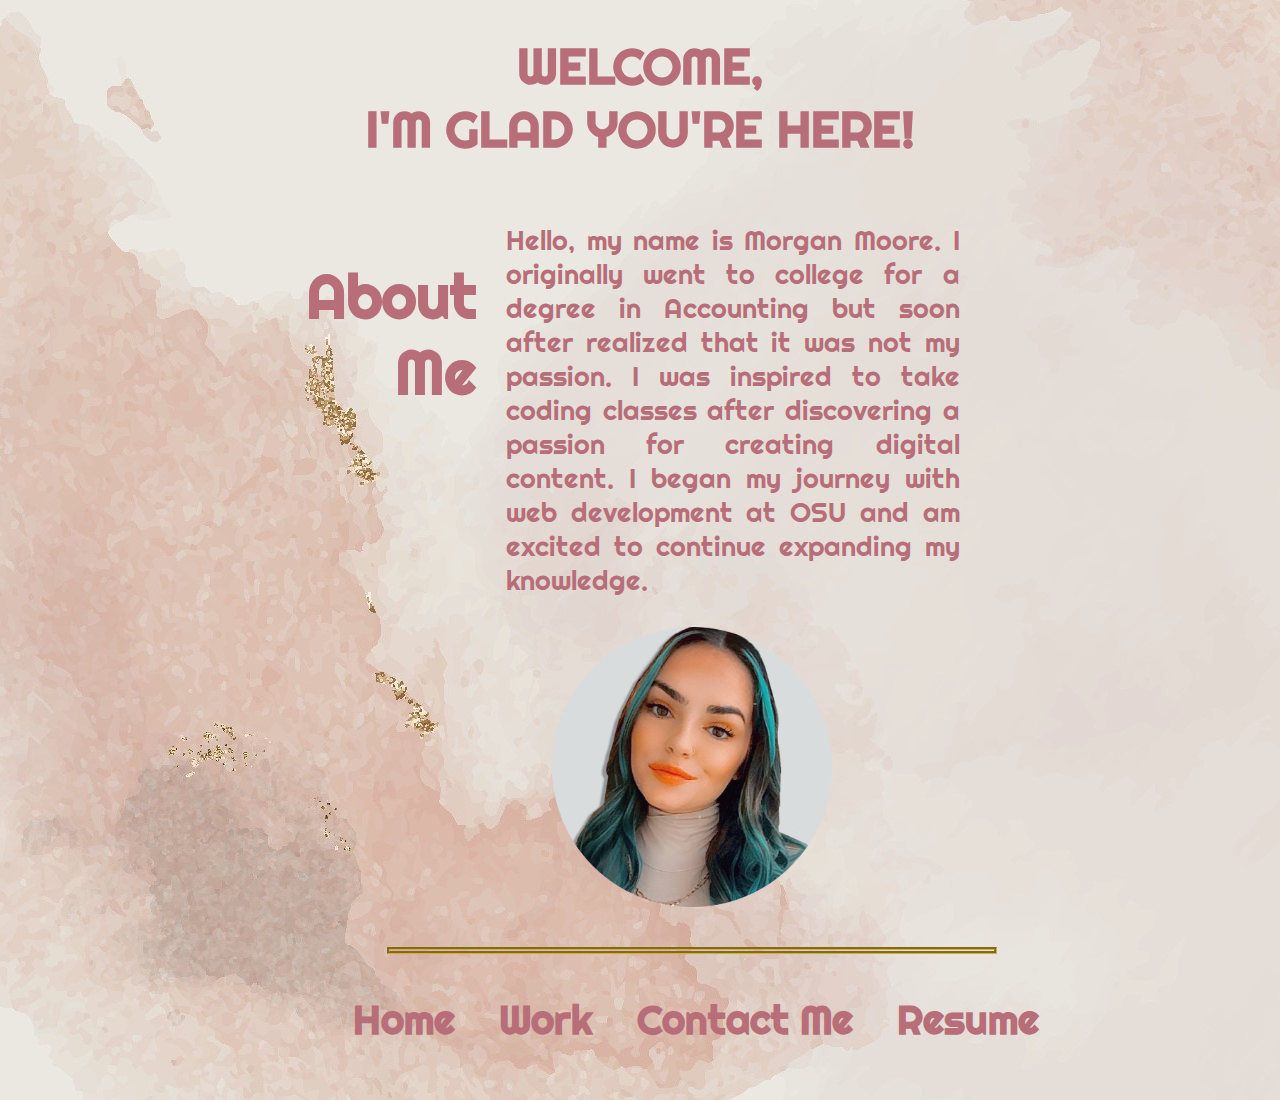
==== index.html @ 830861d8 "initial commit" ====
<!DOCTYPE HTML>
<html lang="en US">

    <head>
        <meta charset="UTF-8">
        <title>Morgan Moore's Portfolio</title>
        <link rel="stylesheet" href="./style.css">
        <link rel="html" href="./contact-me.html">
        <link href="https://fonts.googleapis.com/css2?family=Righteous&display=swap" rel="stylesheet">
        <script src="https://cdn.jsdelivr.net/npm/bootstrap@5.1.1/dist/js/bootstrap.bundle.min.js" integrity="sha384-/bQdsTh/da6pkI1MST/rWKFNjaCP5gBSY4sEBT38Q/9RBh9AH40zEOg7Hlq2THRZ" crossorigin="anonymous"></script>
    </head>

    <body>
        
        <h1 class="box-element1">WELCOME, <br />I'M GLAD YOU'RE HERE!</h1>

        <section class= "content">

            <div class="box-element"> 
    
                <h2 class="content-h2" id="about-me">About <br> Me</h2>
    
                <div class="content-div">
                    
                    <div id="aboutme">
                        Hello, my name is Morgan Moore. I originally went to college for a degree in Accounting but soon after realized that it was not my passion. I was inspired to take coding classes after discovering a passion for creating digital content. I began my journey with web development at OSU and am excited to continue expanding my knowledge.
                    </div>
                </div>
                <img src="self-modified.png" alt="photo of self" id="portrait">
            </div>
            <div class="link-border"></div>
            <div>
                <ul>
                    <li>
                        <li>
                            <a href="#about-me">Home &nbsp;&nbsp;</a>

                            <a href="#work">Work &nbsp;&nbsp;</a>

                            <a href="./contact-me.html">Contact Me &nbsp;&nbsp;</a>

                            <a href="#resume">Resume &nbsp;&nbsp;</a>
                        </li>
                    </li>
                </ul>
            </div>
        </section>
    </body>
---- style.css ----
body {
    background: url("./image-from-rawpixel-id-1201197-original.jpg");
    margin: auto;
    text-align: center;
    width: 75%;
    font-family: "Righteous";
    color: #b76E79;
}

.content {
    width: 90%;
    display: inline-block;
    margin-left: 100px;
    margin-bottom: 15px;
    font-size: 40px;
}

.box-element1 {
    color: #b76E79;
}

ul {
    border: black;
}

ul li {
    list-style-type: none;
}

.box-element {
    padding-bottom: 30px;
    display: flex;
    flex-wrap: wrap;
}

.box-element1 {
    font-size: 50px;
}

.content-h2 {
    color: #d4af37;
    height: 200px;
    flex-basis: 25%;
    text-align: right;
}

#about-me {
    height: 250px;
    padding-top: 15px;
    color: #b76E79;
}

#aboutme {
    width: 75%;
    font-size: 27px;
    padding:  30px;
    text-align: justify;
}

.link-border {
    border-color: #d4af37;
    border-style: groove;
    height: 1px;
    width: 70%;
    margin: auto;
}

.content-div {
    flex-basis: 70%;
    position: relative;
}

#portrait {
    height: 280px;
    margin: auto;
    padding-bottom: 10px;
}

a {
    color: #b76E79;
    font-weight: bolder;
    text-decoration: none;
}

.selectable:hover {
    -moz-box-shadow: 0 0 10px #d4af37;
    -webkit-box-shadow: 0 0 10px #d4af37;
    box-shadow: 0px 0px 10px #d4af37;
}

@media screen and (min-width: 992px) {
}
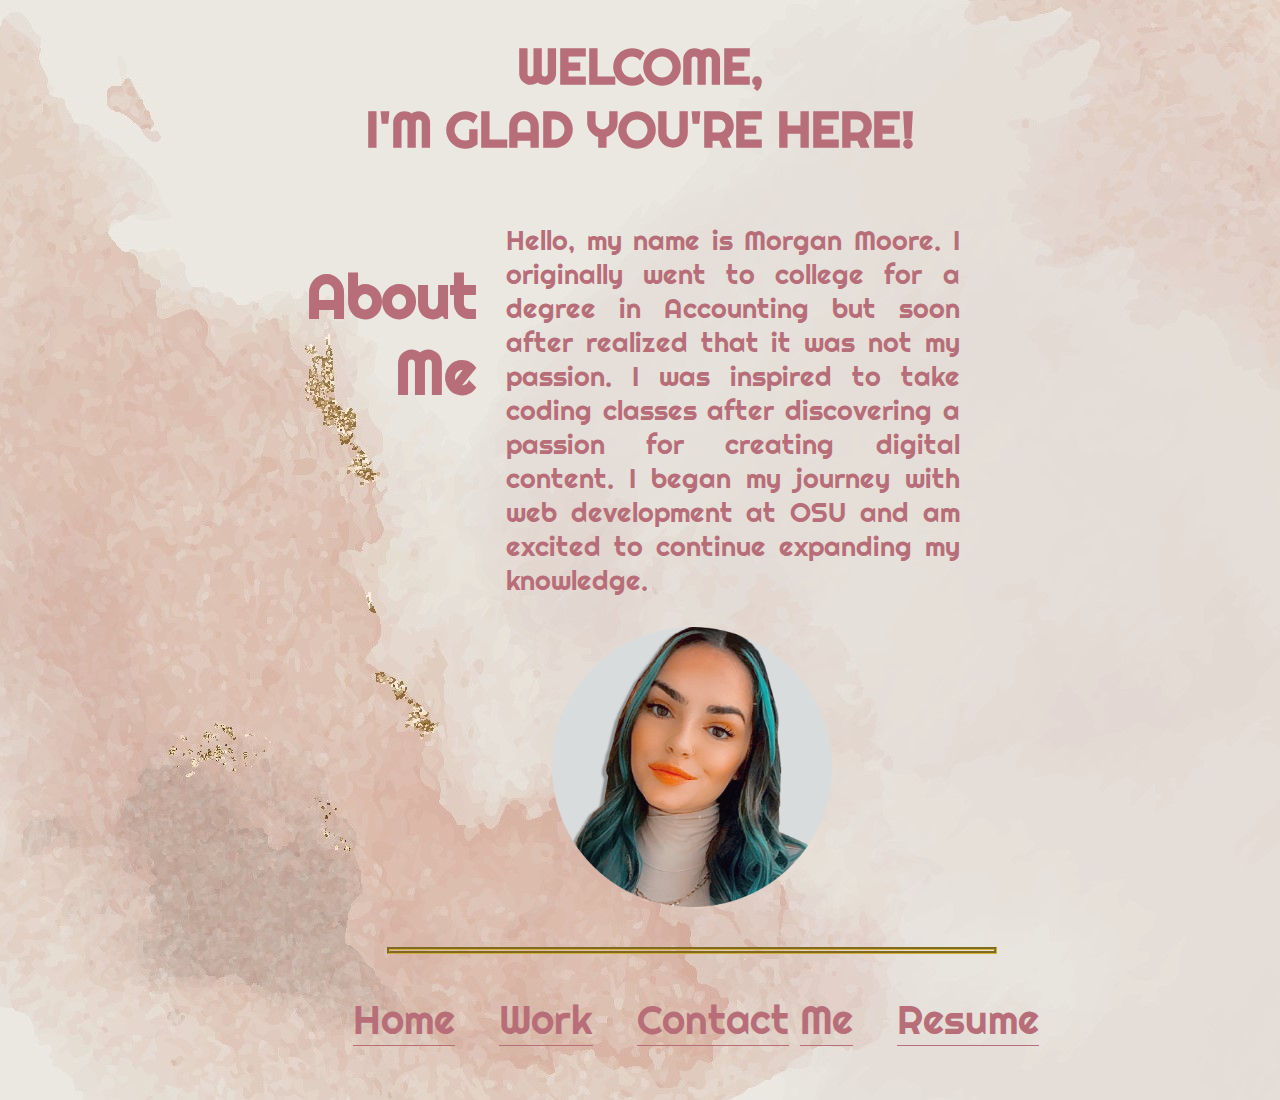
==== commit c894c732: "Added carousel to work page" ====
--- a/index.html
+++ b/index.html
@@ -1,48 +1,44 @@
 <!DOCTYPE HTML>
 <html lang="en US">
 
-    <head>
-        <meta charset="UTF-8">
-        <title>Morgan Moore's Portfolio</title>
-        <link rel="stylesheet" href="./style.css">
-        <link rel="html" href="./contact-me.html">
-        <link href="https://fonts.googleapis.com/css2?family=Righteous&display=swap" rel="stylesheet">
-        <script src="https://cdn.jsdelivr.net/npm/bootstrap@5.1.1/dist/js/bootstrap.bundle.min.js" integrity="sha384-/bQdsTh/da6pkI1MST/rWKFNjaCP5gBSY4sEBT38Q/9RBh9AH40zEOg7Hlq2THRZ" crossorigin="anonymous"></script>
-    </head>
+<head>
+    <meta charset="UTF-8">
+    <title>Morgan Moore's Portfolio</title>
+    <link rel="stylesheet" href="./style.css">
+    <link href="https://fonts.googleapis.com/css2?family=Righteous&display=swap" rel="stylesheet">
+    <script src="https://cdn.jsdelivr.net/npm/bootstrap@5.1.1/dist/js/bootstrap.bundle.min.js" integrity="sha384-/bQdsTh/da6pkI1MST/rWKFNjaCP5gBSY4sEBT38Q/9RBh9AH40zEOg7Hlq2THRZ" crossorigin="anonymous"></script>
+    <link rel="html" href="./contact-me.html">
+    <link rel="html" href="./work.html">
+    <link rel="html" href="./resume.html">
+</head>
 
-    <body>
-        
-        <h1 class="box-element1">WELCOME, <br />I'M GLAD YOU'RE HERE!</h1>
+<body>
+    <h1 class="box-element1">WELCOME, <br />I'M GLAD YOU'RE HERE!</h1>
+    <section class= "content">
+        <div class="box-element"> 
+            <h2 class="content-h2" id="about-me">About <br> Me</h2>
+            <div class="content-div">
+                <div id="aboutme">
+                    Hello, my name is Morgan Moore. I originally went to college for a degree in Accounting but soon after realized that it was not my passion. I was inspired to take coding classes after discovering a passion for creating digital content. I began my journey with web development at OSU and am excited to continue expanding my knowledge.
+                </div>
+            </div>
+            <img src="./Images/self-modified.png" alt="photo of self" id="portrait">
+        </div>
+        <div class="link-border"></div>
+        <div class="wrapper">
+            <ul>
+                <li>
+                    <li>
+                        <a href="./index.html"><span>H</span><span>o</span><span>m</span><span>e</span> &nbsp;&nbsp;</a>
 
-        <section class= "content">
+                        <a href="./work.html"><span>W</span><span>o</span><span>r</span><span>k</span> &nbsp;&nbsp;</a>
 
-            <div class="box-element"> 
-    
-                <h2 class="content-h2" id="about-me">About <br> Me</h2>
-    
-                <div class="content-div">
-                    
-                    <div id="aboutme">
-                        Hello, my name is Morgan Moore. I originally went to college for a degree in Accounting but soon after realized that it was not my passion. I was inspired to take coding classes after discovering a passion for creating digital content. I began my journey with web development at OSU and am excited to continue expanding my knowledge.
-                    </div>
-                </div>
-                <img src="self-modified.png" alt="photo of self" id="portrait">
-            </div>
-            <div class="link-border"></div>
-            <div>
-                <ul>
-                    <li>
-                        <li>
-                            <a href="#about-me">Home &nbsp;&nbsp;</a>
+                        <a href="./contact-me.html"><span>C</span><span>o</span><span>n</span><span>t</span><span>a</span><span>c</span><span>t</span> <span>M</span><span>e</span> &nbsp;&nbsp;</a>
 
-                            <a href="#work">Work &nbsp;&nbsp;</a>
-
-                            <a href="./contact-me.html">Contact Me &nbsp;&nbsp;</a>
-
-                            <a href="#resume">Resume &nbsp;&nbsp;</a>
-                        </li>
+                        <a href="./resume.html"><span>R</span><span>e</span><span>s</span><span>u</span><span>m</span><span>e</span> &nbsp;&nbsp;</a>
                     </li>
-                </ul>
-            </div>
-        </section>
-    </body>+                </li>
+            </ul>
+        </div>
+    </section>
+</body>--- a/style.css
+++ b/style.css
@@ -1,5 +1,5 @@
 body {
-    background: url("./image-from-rawpixel-id-1201197-original.jpg");
+    background: url("./Images/image-from-rawpixel-id-1201197-original.jpg");
     margin: auto;
     text-align: center;
     width: 75%;
@@ -17,6 +17,7 @@
 
 .box-element1 {
     color: #b76E79;
+    font-size: 50px;
 }
 
 ul {
@@ -31,10 +32,6 @@
     padding-bottom: 30px;
     display: flex;
     flex-wrap: wrap;
-}
-
-.box-element1 {
-    font-size: 50px;
 }
 
 .content-h2 {
@@ -88,5 +85,52 @@
     box-shadow: 0px 0px 10px #d4af37;
 }
 
+.wrapper {
+    display: flex;
+    justify-content: center;
+    font-weight: 100;
+  }
+  
+  a {
+    color: #b76E79;
+    text-decoration: none;
+  }
+  a span {
+    font-weight: 100;
+    transition: all 0.5s;
+    border-bottom: 1px solid;
+  }
+  a span:nth-child(2) {
+    transition-delay: 0.1s;
+  }
+  a span:nth-child(3) {
+    transition-delay: 0.2s;
+  }
+  a span:nth-child(4) {
+    transition-delay: 0.3s;
+  }
+  a:hover span {
+    font-weight: 700;
+  }
+  a:hover span:nth-child(4) {
+    transition-delay: 0.3s;
+  }
+  a:hover span:nth-child(3) {
+    transition-delay: 0.2s;
+  }
+  a:hover span:nth-child(2) {
+    transition-delay: 0.1s;
+  }
+  a:hover span:nth-child(1) {
+    transition-delay: 0s;
+  }
+  a.hover-shadow:hover {
+    text-shadow: 1px 1px 0px #ddd, 2px 2px 0px #ddd, 3px 3px 0px #ddd;
+  }
+  a.hover-color:hover {
+    border-color: darkmagenta;
+  }
+
+
 @media screen and (min-width: 992px) {
 }